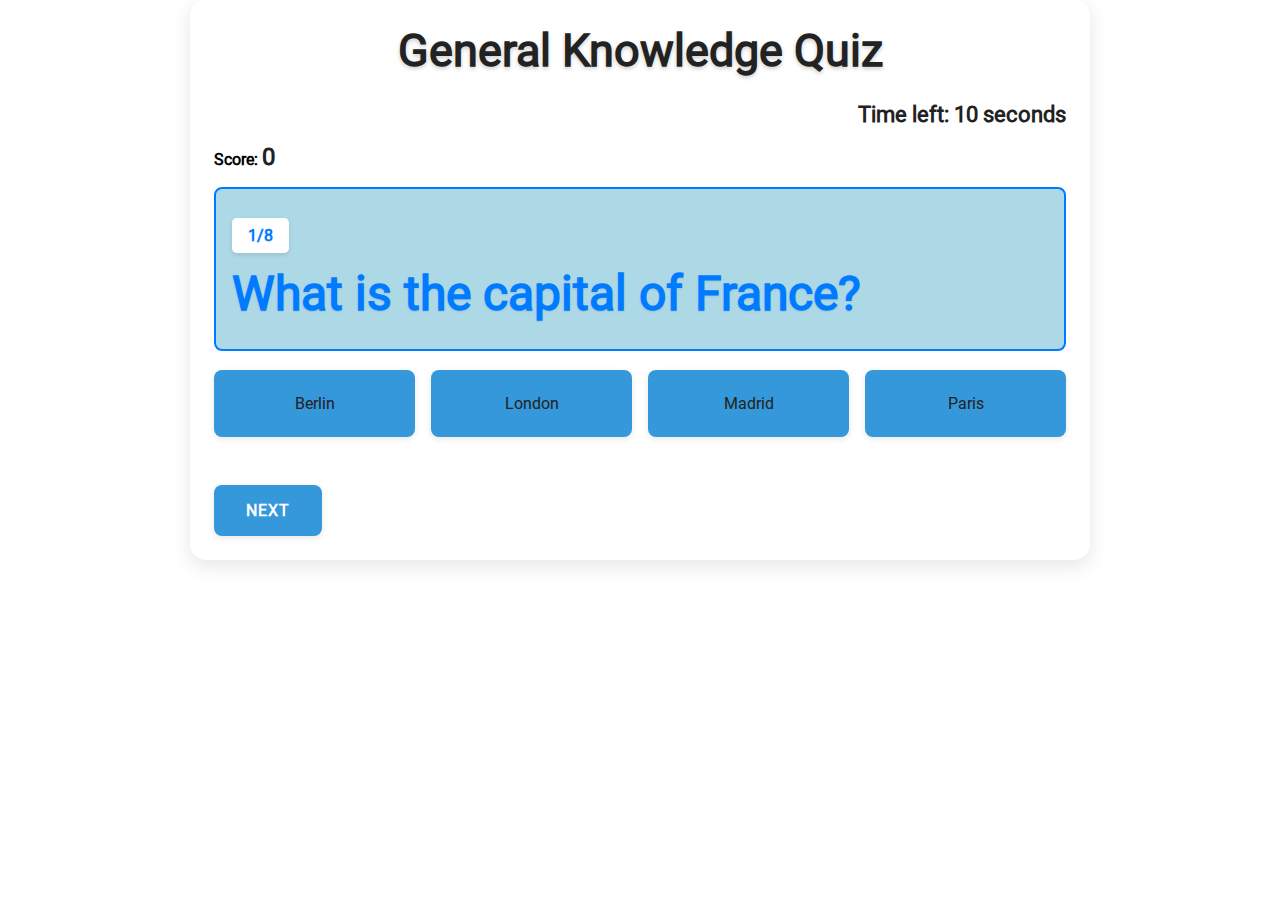
==== src/pages/quiz.html @ 17dfeb35 "first commit" ====
<!DOCTYPE html>
<html lang="en">
  <head>
    <meta charset="UTF-8" />
    <meta name="viewport" content="width=device-width, initial-scale=1.0" />
    <title>Quick Quiz</title>
    <link rel="stylesheet" href="/src/css/reset.css" />
    <link rel="stylesheet" href="/src/css/variables.css" />
    <link rel="stylesheet" href="/src/css/quiz.css" />
  </head>
  <body>
    <section class="quiz-container">
      <h1>General Knowledge Quiz</h1>
      <div class="timer">Time left: 10 seconds</div>
      <p class="score-heading">Score: <span class="score">0</span></p>
      <h2 class="question"></h2>
      <div class="options"></div>
      <button class="next-question">Next</button>
    </section>
    <section class="quiz-result"></section>
    <script src="/src/js/app.js"></script>
  </body>
</html>
---- src/css/variables.css ----
:root {
  /* colors */
  --timer-color: red;
  --background-color-main: #ffffff;
  --background-color-question: lightblue;
  --text-color: #fff;
  --correct-option-background-color: #69e96e;
  --correct-color: #222;
  --main-quiz-background-color: #3498db;
  --hover-option-background-color: #3c10ed;
  --unanswered-background-color: lightgrey;

  /* spacing */
  --small-padding: 0.5rem;
  --medium-padding: 1rem;
  --large-padding: 2rem;

  /* fontsize */
  --main-font-size: 1rem;
  --small-font-size: 0.8rem;
  --medium-font-size: 1.5rem;
  --large-font-size: 2rem;
}
---- src/css/quiz.css ----
@font-face {
  font-family: Roboto;
  src: url(../assets/fonts/Roboto-Regular.ttf);
}
.quiz-container {
  font-family: "Roboto", sans-serif;
  max-width: 900px;
  margin: 0 auto;
  padding: 1.5rem;
  background-color: var(--background-color-main);
  border-radius: 1rem;
  box-shadow: 0 6px 20px rgba(0, 0, 0, 0.1);
  animation: fadeIn 0.5s ease-in-out;
}

h1 {
  text-align: center;
  font-size: 2.8rem;
  color: var(--correct-color);
  margin-bottom: 1.5rem;
  text-shadow: 0 2px 4px rgba(0, 0, 0, 0.2);
}

.quiz-container .timer {
  font-weight: bold;
  text-align: right;
  color: var(--correct-color);
  font-size: 1.4rem;
  margin-bottom: 1rem;
}

.timer.danger {
  color: var(--timer-color);
  animation: pulse 1s infinite;
}

.quiz-container h2.question {
  font-size: var(--large-font-size);
  background-color: var(--background-color-question);
  padding: var(--medium-padding);
  border-radius: 0.5rem;
  line-height: 1.6;
  margin-bottom: 1.2rem;
  border: 2px solid #007bff;
  color: #007bff;
  text-shadow: 0 1px 2px rgba(0, 0, 0, 0.1);
}

.quiz-container .options {
  display: grid;
  grid-template-columns: repeat(auto-fit, minmax(200px, 1fr));
  gap: var(--medium-padding);
  margin-bottom: 1.5rem;
}

.quiz-container .option {
  border: none;
  padding: 1.5rem var(--large-padding);
  background: var(--main-quiz-background-color);
  color: var(--correct-color);
  font-size: var(--main-font-size);
  border-radius: 0.5rem;
  transition: all 0.3s ease;
  box-shadow: 0 2px 6px rgba(0, 0, 0, 0.1);
}

.quiz-container .option:hover {
  transform: scale(1.02);
  background-color: var(--text-color);
  box-shadow: 0 4px 10px rgba(0, 0, 0, 0.2);
}

.quiz-container button {
  cursor: pointer;
  font-family: inherit;
}

.disabled {
  pointer-events: none;
  opacity: 0.5;
}

.option.correct {
  background-color: #5cb85c;
  color: var(--text-color);
  box-shadow: 0 4px 8px rgba(92, 184, 92, 0.4);
  transform: scale(1.05);
}

.option.incorrect {
  background-color: var(--timer-color);
  color: var(--text-color);
  box-shadow: 0 4px 8px rgba(217, 83, 79, 0.4);
  transform: scale(0.98);
}

.correct {
  background-color: #5cb85c;
  color: var(--text-color);
}

.quiz-container .next-question,
.quiz-result .retake__quiz-button {
  background: var(--main-quiz-background-color);
  color: var(--text-color);
  border: none;
  padding: var(--medium-padding) var(--large-padding);
  cursor: pointer;
  font-size: var(--main-font-size);
  text-transform: uppercase;
  font-weight: bold;
  letter-spacing: 1px;
  width: fit-content;
  border-radius: 0.5rem;
  margin-top: 1.5rem;
  transition: all 0.3s ease;
  box-shadow: 0 2px 6px rgba(0, 0, 0, 0.1);
}

.quiz-container .next-question:hover,
.quiz-result .retake__quiz-button:hover {
  background-color: #0056b3;
  transform: translateY(-3px);
  box-shadow: 0 6px 12px rgba(0, 0, 0, 0.2);
}

.quiz-result {
  display: none;
  flex-direction: column;
  gap: 1.5rem;
  max-width: 900px;
  margin: 0 auto;
  font-family: "Roboto", sans-serif;
  padding: var(--medium-padding);
}

.current-question {
  font-size: var(--main-font-size);
  margin-right: 1rem;
  background: var(--background-color-main);
  color: #007bff;
  padding: var(--small-padding) var(--medium-padding);
  border-radius: 0.3rem;
  box-shadow: 0 2px 4px rgba(0, 0, 0, 0.1);
}

.score-heading {
  font-size: var(--main-font-size);
  font-weight: bold;
  margin-bottom: 1rem;
}

.score {
  font-size: var(--medium-font-size);
  font-weight: bold;
  margin-bottom: 1rem;
  color: var(--correct-color);
}
.retake-quiz {
  margin-top: 1rem;
  text-align: center;
  font-size: var(--main-font-size);
  border: none;
  padding: var(--medium-padding) var(--large-padding);
  cursor: pointer;
  background: var(--main-quiz-background-color);
}
.retake-quiz:hover {
  background-color: var(--hover-option-background-color);
  transform: translateY(-3px);
  box-shadow: 0 6px 12px rgba(0, 0, 0, 0.2);
}
.question-container.correct {
  background-color: var(--correct-option-background-color);
  color: var(--text-color);
  padding: var(--medium-padding);
  border-radius: 0.5rem;
}

.question-container.incorrect {
  background-color: var(--timer-color); /* Rød for feil */
  color: var(--text-color);
  padding: var(--medium-padding);
  border-radius: 0.5rem;
}

.question-container {
  padding: var(--medium-padding);
  border: 2px solid var(--text-color);
  border-radius: 0.5rem;
}
.unanswered {
  background-color: var(--unanswered-background-color);
  color: var(--text-color);
  padding: var(--medium-padding);
  border-radius: 0.5rem;
}

/* Animasjoner */
@keyframes fadeIn {
  from {
    opacity: 0;
    transform: translateY(20px);
  }
  to {
    opacity: 1;
    transform: translateY(0);
  }
}

@keyframes pulse {
  0% {
    transform: scale(1);
  }
  50% {
    transform: scale(1.1);
  }
  100% {
    transform: scale(1);
  }
}
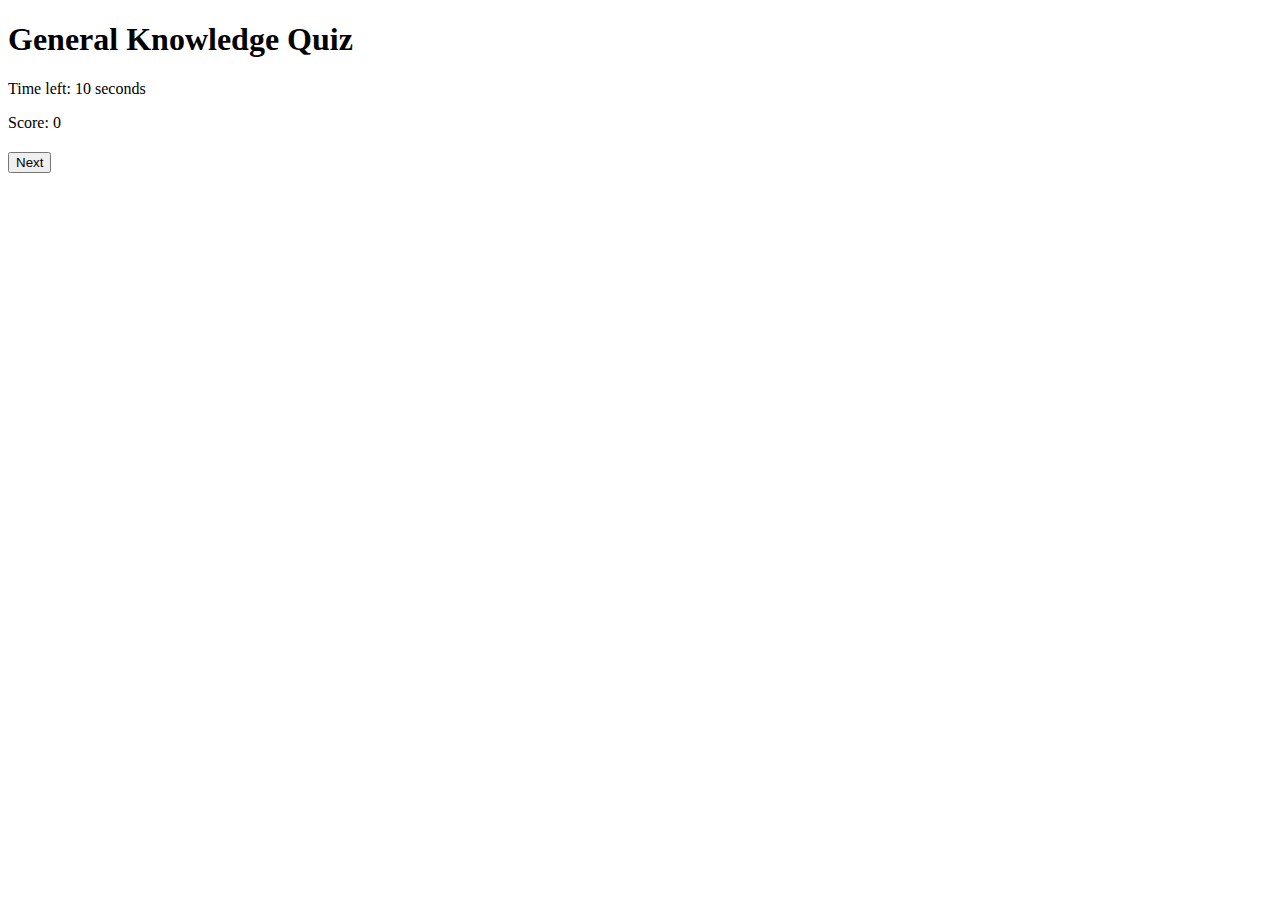
==== commit 7e0afa8c: "fixed bug" ====
--- a/src/pages/quiz.html
+++ b/src/pages/quiz.html
@@ -4,9 +4,9 @@
     <meta charset="UTF-8" />
     <meta name="viewport" content="width=device-width, initial-scale=1.0" />
     <title>Quick Quiz</title>
-    <link rel="stylesheet" href="/src/css/reset.css" />
-    <link rel="stylesheet" href="/src/css/variables.css" />
-    <link rel="stylesheet" href="/src/css/quiz.css" />
+    <link rel="stylesheet" href="..css/reset.css" />
+    <link rel="stylesheet" href="..css/variables.css" />
+    <link rel="stylesheet" href="..css/quiz.css" />
   </head>
   <body>
     <section class="quiz-container">
@@ -18,6 +18,6 @@
       <button class="next-question">Next</button>
     </section>
     <section class="quiz-result"></section>
-    <script src="/src/js/app.js"></script>
+    <script src="..js/app.js"></script>
   </body>
 </html>
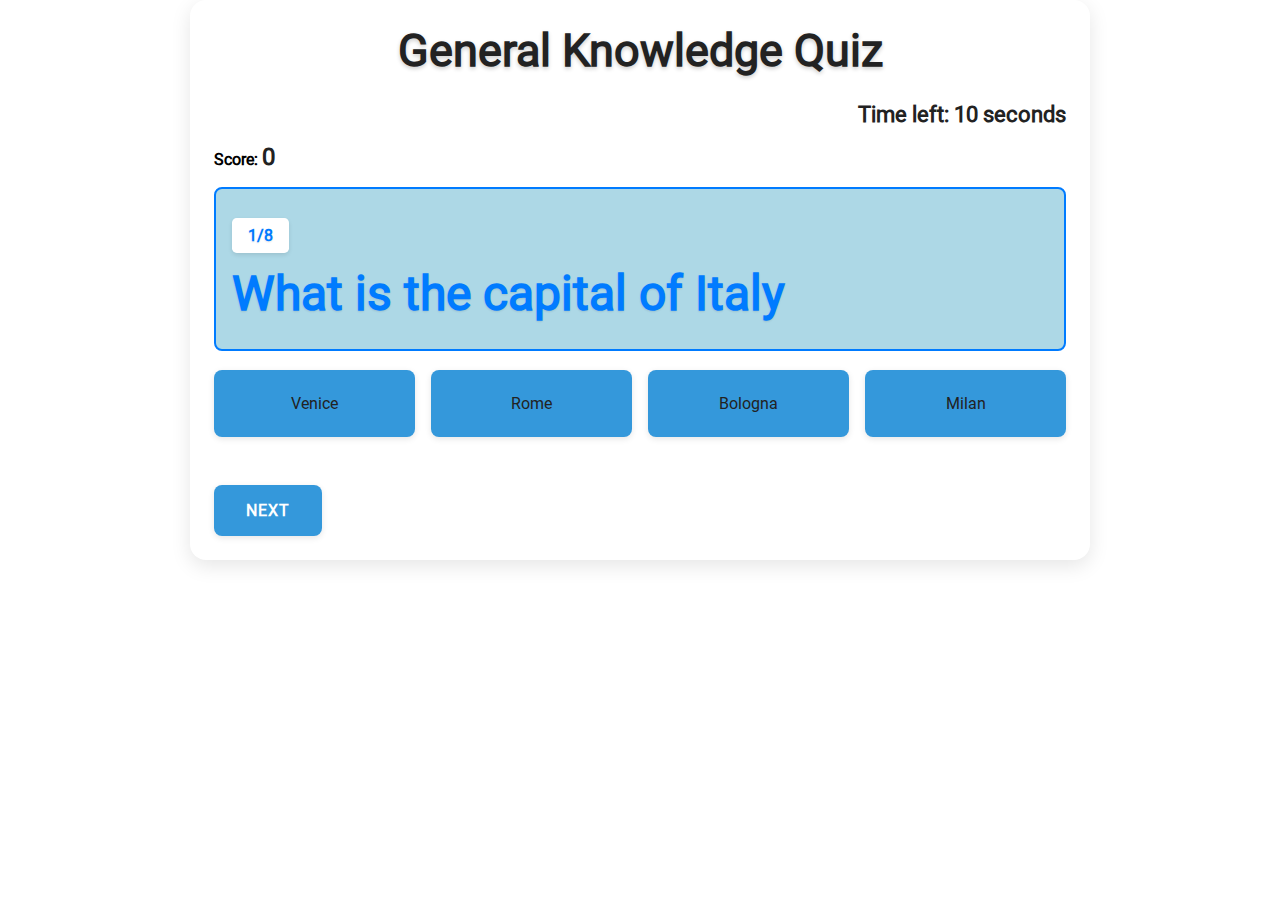
==== commit f5134cc4: "done" ====
--- a/src/pages/quiz.html
+++ b/src/pages/quiz.html
@@ -4,9 +4,9 @@
     <meta charset="UTF-8" />
     <meta name="viewport" content="width=device-width, initial-scale=1.0" />
     <title>Quick Quiz</title>
-    <link rel="stylesheet" href="..css/reset.css" />
-    <link rel="stylesheet" href="..css/variables.css" />
-    <link rel="stylesheet" href="..css/quiz.css" />
+    <link rel="stylesheet" href="../css/reset.css" />
+    <link rel="stylesheet" href="../css/variables.css" />
+    <link rel="stylesheet" href="../css/quiz.css" />
   </head>
   <body>
     <section class="quiz-container">
@@ -18,6 +18,6 @@
       <button class="next-question">Next</button>
     </section>
     <section class="quiz-result"></section>
-    <script src="..js/app.js"></script>
+    <script src="../js/app.js"></script>
   </body>
 </html>
--- a/src/css/variables.css
+++ b/src/css/variables.css
@@ -0,0 +1,23 @@
+:root {
+  /* colors */
+  --timer-color: red;
+  --background-color-main: #ffffff;
+  --background-color-question: lightblue;
+  --text-color: #fff;
+  --correct-option-background-color: #69e96e;
+  --correct-color: #222;
+  --main-quiz-background-color: #3498db;
+  --hover-option-background-color: #3c10ed;
+  --unanswered-background-color: lightgrey;
+
+  /* spacing */
+  --small-padding: 0.5rem;
+  --medium-padding: 1rem;
+  --large-padding: 2rem;
+
+  /* fontsize */
+  --main-font-size: 1rem;
+  --small-font-size: 0.8rem;
+  --medium-font-size: 1.5rem;
+  --large-font-size: 2rem;
+}
--- a/src/css/quiz.css
+++ b/src/css/quiz.css
@@ -0,0 +1,221 @@
+@font-face {
+  font-family: Roboto;
+  src: url(../assets/fonts/Roboto-Regular.ttf);
+}
+.quiz-container {
+  font-family: "Roboto", sans-serif;
+  max-width: 900px;
+  margin: 0 auto;
+  padding: 1.5rem;
+  background-color: var(--background-color-main);
+  border-radius: 1rem;
+  box-shadow: 0 6px 20px rgba(0, 0, 0, 0.1);
+  animation: fadeIn 0.5s ease-in-out;
+}
+
+h1 {
+  text-align: center;
+  font-size: 2.8rem;
+  color: var(--correct-color);
+  margin-bottom: 1.5rem;
+  text-shadow: 0 2px 4px rgba(0, 0, 0, 0.2);
+}
+
+.quiz-container .timer {
+  font-weight: bold;
+  text-align: right;
+  color: var(--correct-color);
+  font-size: 1.4rem;
+  margin-bottom: 1rem;
+}
+
+.timer.danger {
+  color: var(--timer-color);
+  animation: pulse 1s infinite;
+}
+
+.quiz-container h2.question {
+  font-size: var(--large-font-size);
+  background-color: var(--background-color-question);
+  padding: var(--medium-padding);
+  border-radius: 0.5rem;
+  line-height: 1.6;
+  margin-bottom: 1.2rem;
+  border: 2px solid #007bff;
+  color: #007bff;
+  text-shadow: 0 1px 2px rgba(0, 0, 0, 0.1);
+}
+
+.quiz-container .options {
+  display: grid;
+  grid-template-columns: repeat(auto-fit, minmax(200px, 1fr));
+  gap: var(--medium-padding);
+  margin-bottom: 1.5rem;
+}
+
+.quiz-container .option {
+  border: none;
+  padding: 1.5rem var(--large-padding);
+  background: var(--main-quiz-background-color);
+  color: var(--correct-color);
+  font-size: var(--main-font-size);
+  border-radius: 0.5rem;
+  transition: all 0.3s ease;
+  box-shadow: 0 2px 6px rgba(0, 0, 0, 0.1);
+}
+
+.quiz-container .option:hover {
+  transform: scale(1.02);
+  background-color: var(--text-color);
+  box-shadow: 0 4px 10px rgba(0, 0, 0, 0.2);
+}
+
+.quiz-container button {
+  cursor: pointer;
+  font-family: inherit;
+}
+
+.disabled {
+  pointer-events: none;
+  opacity: 0.5;
+}
+
+.option.correct {
+  background-color: #5cb85c;
+  color: var(--text-color);
+  box-shadow: 0 4px 8px rgba(92, 184, 92, 0.4);
+  transform: scale(1.05);
+}
+
+.option.incorrect {
+  background-color: var(--timer-color);
+  color: var(--text-color);
+  box-shadow: 0 4px 8px rgba(217, 83, 79, 0.4);
+  transform: scale(0.98);
+}
+
+.correct {
+  background-color: #5cb85c;
+  color: var(--text-color);
+}
+
+.quiz-container .next-question,
+.quiz-result .retake__quiz-button {
+  background: var(--main-quiz-background-color);
+  color: var(--text-color);
+  border: none;
+  padding: var(--medium-padding) var(--large-padding);
+  cursor: pointer;
+  font-size: var(--main-font-size);
+  text-transform: uppercase;
+  font-weight: bold;
+  letter-spacing: 1px;
+  width: fit-content;
+  border-radius: 0.5rem;
+  margin-top: 1.5rem;
+  transition: all 0.3s ease;
+  box-shadow: 0 2px 6px rgba(0, 0, 0, 0.1);
+}
+
+.quiz-container .next-question:hover,
+.quiz-result .retake__quiz-button:hover {
+  background-color: #0056b3;
+  transform: translateY(-3px);
+  box-shadow: 0 6px 12px rgba(0, 0, 0, 0.2);
+}
+
+.quiz-result {
+  display: none;
+  flex-direction: column;
+  gap: 1.5rem;
+  max-width: 900px;
+  margin: 0 auto;
+  font-family: "Roboto", sans-serif;
+  padding: var(--medium-padding);
+}
+
+.current-question {
+  font-size: var(--main-font-size);
+  margin-right: 1rem;
+  background: var(--background-color-main);
+  color: #007bff;
+  padding: var(--small-padding) var(--medium-padding);
+  border-radius: 0.3rem;
+  box-shadow: 0 2px 4px rgba(0, 0, 0, 0.1);
+}
+
+.score-heading {
+  font-size: var(--main-font-size);
+  font-weight: bold;
+  margin-bottom: 1rem;
+}
+
+.score {
+  font-size: var(--medium-font-size);
+  font-weight: bold;
+  margin-bottom: 1rem;
+  color: var(--correct-color);
+}
+.retake-quiz {
+  margin-top: 1rem;
+  text-align: center;
+  font-size: var(--main-font-size);
+  border: none;
+  padding: var(--medium-padding) var(--large-padding);
+  cursor: pointer;
+  background: var(--main-quiz-background-color);
+}
+.retake-quiz:hover {
+  background-color: var(--hover-option-background-color);
+  transform: translateY(-3px);
+  box-shadow: 0 6px 12px rgba(0, 0, 0, 0.2);
+}
+.question-container.correct {
+  background-color: var(--correct-option-background-color);
+  color: var(--text-color);
+  padding: var(--medium-padding);
+  border-radius: 0.5rem;
+}
+
+.question-container.incorrect {
+  background-color: var(--timer-color); /* Rød for feil */
+  color: var(--text-color);
+  padding: var(--medium-padding);
+  border-radius: 0.5rem;
+}
+
+.question-container {
+  padding: var(--medium-padding);
+  border: 2px solid var(--text-color);
+  border-radius: 0.5rem;
+}
+.unanswered {
+  background-color: var(--unanswered-background-color);
+  color: var(--text-color);
+  padding: var(--medium-padding);
+  border-radius: 0.5rem;
+}
+
+/* Animasjoner */
+@keyframes fadeIn {
+  from {
+    opacity: 0;
+    transform: translateY(20px);
+  }
+  to {
+    opacity: 1;
+    transform: translateY(0);
+  }
+}
+
+@keyframes pulse {
+  0% {
+    transform: scale(1);
+  }
+  50% {
+    transform: scale(1.1);
+  }
+  100% {
+    transform: scale(1);
+  }
+}
